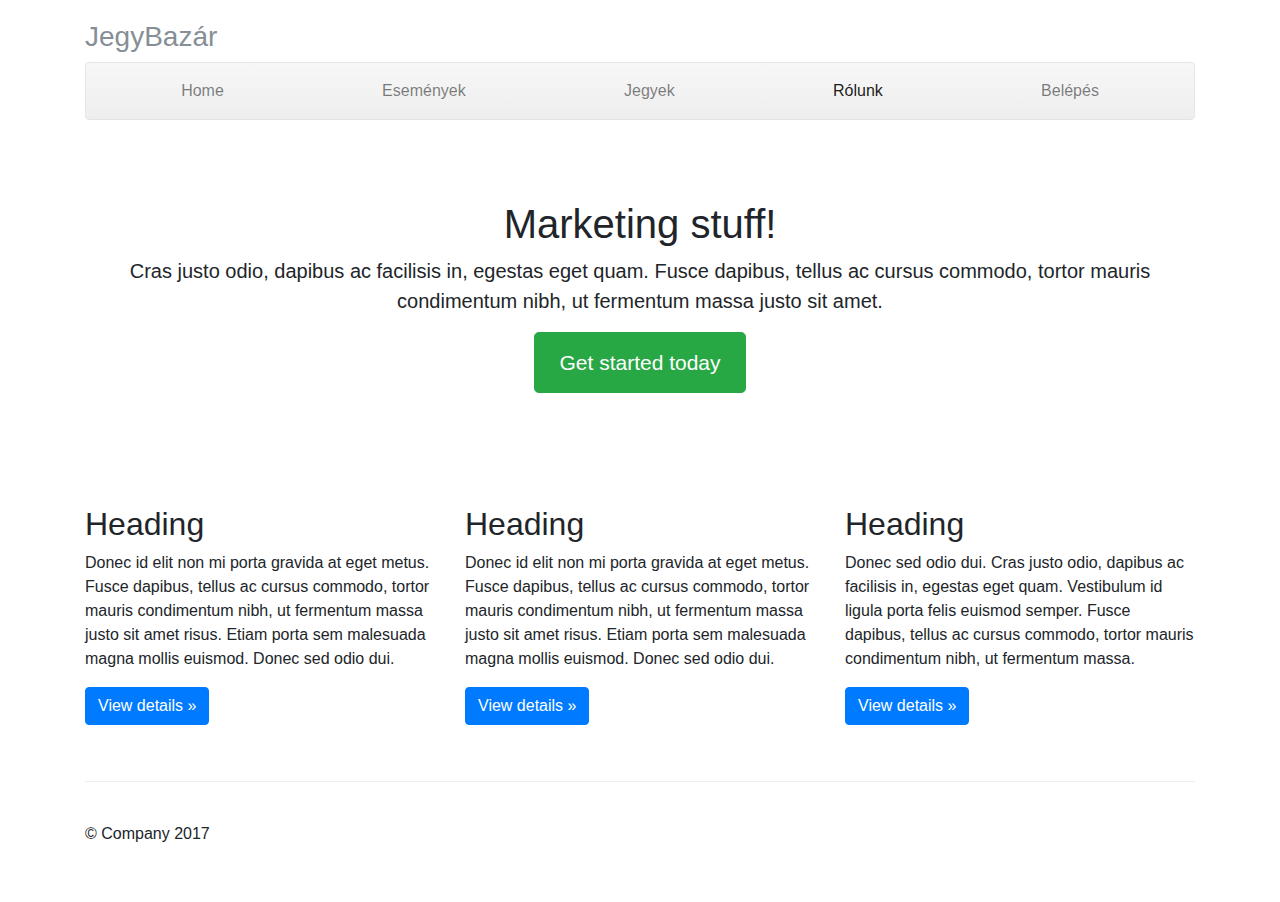
==== about.html @ b2bd4031 "FEAT" ====
<!doctype html>
<head>
  <meta charset="utf-8">
  <meta name="viewport" content="width=device-width, initial-scale=1, shrink-to-fit=no">
  <meta name="description" content="">
  <meta name="author" content="">

  <title>JegyBazár</title>

  <!-- Bootstrap core CSS -->
  <link href="lib/bootstrap/css/bootstrap.min.css" rel="stylesheet">

  <!-- Custom styles for this template -->
  <link href="css/style.css" rel="stylesheet">
</head>

<body>

  <div class="container">

    <header class="masthead">
      <h3 class="text-muted">JegyBazár</h3>

      <nav class="navbar navbar-expand-md navbar-light bg-light rounded mb-3">
        <button class="navbar-toggler" type="button" data-toggle="collapse" data-target="#navbarCollapse" aria-controls="navbarCollapse" aria-expanded="false" aria-label="Toggle navigation">
          <span class="navbar-toggler-icon"></span>
        </button>
        <div class="collapse navbar-collapse" id="navbarCollapse">
          <ul class="navbar-nav text-md-center nav-justified w-100">
            <li class="nav-item">
              <a class="nav-link" href="index.html">Home <span class="sr-only">(current)</span></a>
            </li>
            <li class="nav-item">
              <a class="nav-link" href="events.html">Események</a>
            </li>
            <li class="nav-item">
              <a class="nav-link" href="tickets.html">Jegyek</a>
            </li>
            <li class="nav-item">
              <a class="nav-link active" href="about.html">Rólunk</a>
            </li>
            <li class="nav-item">
              <a class="nav-link" href="login.html">Belépés</a>
            </li>
          </ul>
        </div>
      </nav>
    </header>

    <main role="main">

      <!-- Jumbotron -->
      <div class="jumbotron">
        <h1>Marketing stuff!</h1>
        <p class="lead">Cras justo odio, dapibus ac facilisis in, egestas eget quam. Fusce dapibus, tellus ac cursus commodo, tortor mauris condimentum nibh, ut fermentum massa justo sit amet.</p>
        <p><a class="btn btn-lg btn-success" href="#" role="button">Get started today</a></p>
      </div>

      <!-- Example row of columns -->
      <div class="row">
        <div class="col-lg-4">
          <h2>Heading</h2>
          <p>Donec id elit non mi porta gravida at eget metus. Fusce dapibus, tellus ac cursus commodo, tortor mauris condimentum nibh, ut fermentum massa justo sit amet risus. Etiam porta sem malesuada magna mollis euismod. Donec sed odio dui. </p>
          <p><a class="btn btn-primary" href="#" role="button">View details &raquo;</a></p>
        </div>
        <div class="col-lg-4">
          <h2>Heading</h2>
          <p>Donec id elit non mi porta gravida at eget metus. Fusce dapibus, tellus ac cursus commodo, tortor mauris condimentum nibh, ut fermentum massa justo sit amet risus. Etiam porta sem malesuada magna mollis euismod. Donec sed odio dui. </p>
          <p><a class="btn btn-primary" href="#" role="button">View details &raquo;</a></p>
        </div>
        <div class="col-lg-4">
          <h2>Heading</h2>
          <p>Donec sed odio dui. Cras justo odio, dapibus ac facilisis in, egestas eget quam. Vestibulum id ligula porta felis euismod semper. Fusce dapibus, tellus ac cursus commodo, tortor mauris condimentum nibh, ut fermentum massa.</p>
          <p><a class="btn btn-primary" href="#" role="button">View details &raquo;</a></p>
        </div>
      </div>

    </main>

    <!-- Site footer -->
    <footer class="footer">
      <p>&copy; Company 2017</p>
    </footer>

  </div> <!-- /container -->


  <!-- Bootstrap core JavaScript
  ================================================== -->
  <!-- Placed at the end of the document so the pages load faster -->
  <script src="lib/jquery-3.2.1.slim.min.js" integrity="sha384-KJ3o2DKtIkvYIK3UENzmM7KCkRr/rE9/Qpg6aAZGJwFDMVNA/GpGFF93hXpG5KkN" crossorigin="anonymous"></script>
  <script src="lib/popper.min.js"></script>
  <script src="lib/bootstrap/js/bootstrap.min.js"></script>
</body>
</html>
---- css/style.css ----
body {
    padding-top: 20px;
  }
  
  .footer {
    padding-top: 40px;
    padding-bottom: 40px;
    margin-top: 40px;
    border-top: 1px solid #eee;
  }
  
  /* Main marketing message and sign up button */
  .jumbotron {
    text-align: center;
    background-color: transparent;
  }
  .jumbotron .btn {
    padding: 14px 24px;
    font-size: 21px;
  }
  
  .navbar {
    background-image: linear-gradient(to bottom, #f7f7f7 0%,#eee 100%);
    border: 1px solid #e5e5e5;
  }
  
  @media (min-width: 768px) {
    .navbar-nav {
      display: -ms-flexbox;
      display: flex;
    }
  
    .navbar-nav .nav-item {
      -ms-flex: 1 0 auto;
      flex: 1 0 auto;
    }
  }
  
  /* Responsive: Portrait tablets and up */
  @media screen and (min-width: 768px) {
    /* Remove the padding we set earlier */
    .masthead,
    .marketing,
    .footer {
      padding-right: 0;
      padding-left: 0;
    }
  }
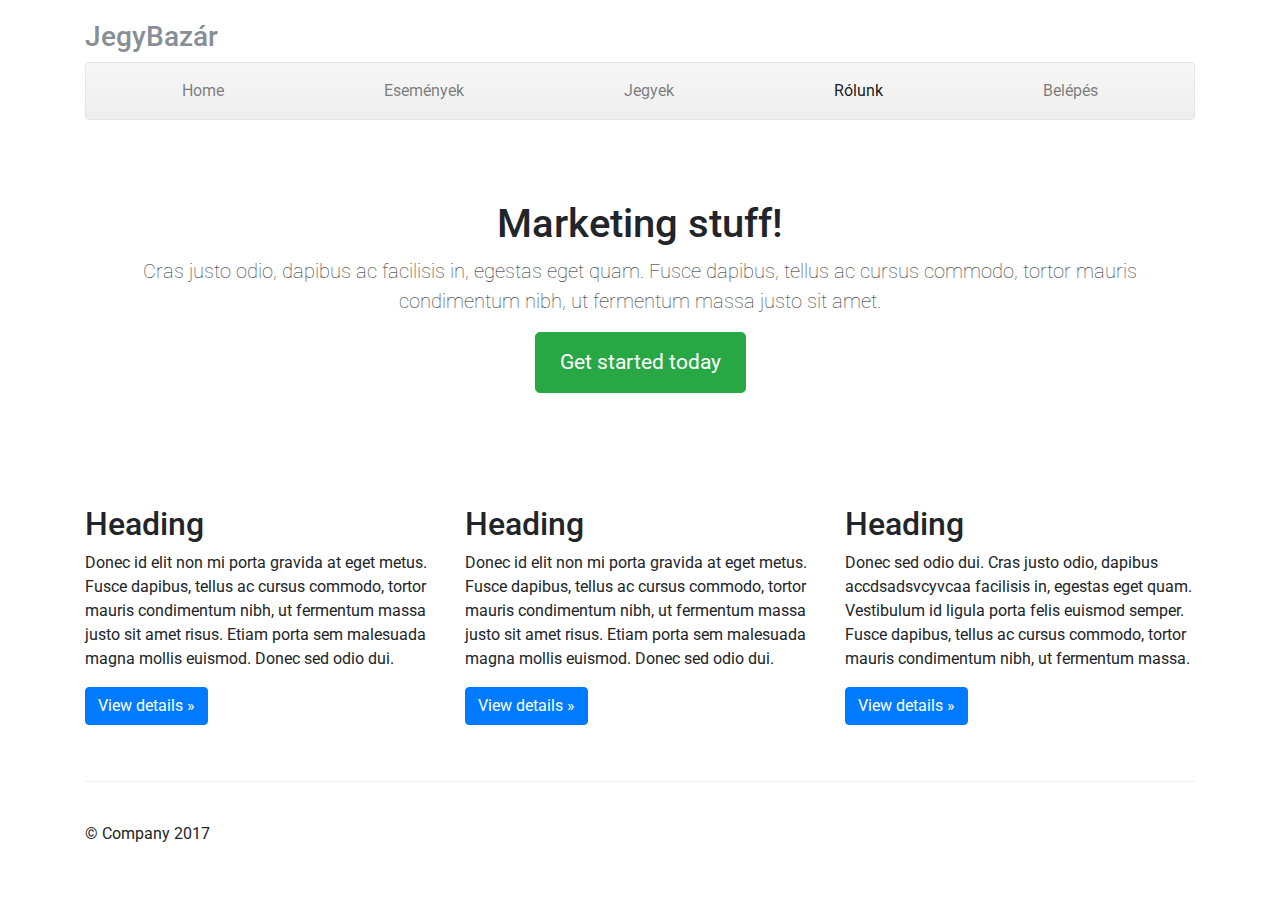
==== commit d1993522: "New style.css" ====
--- a/about.html
+++ b/about.html
@@ -71,7 +71,7 @@
         </div>
         <div class="col-lg-4">
           <h2>Heading</h2>
-          <p>Donec sed odio dui. Cras justo odio, dapibus ac facilisis in, egestas eget quam. Vestibulum id ligula porta felis euismod semper. Fusce dapibus, tellus ac cursus commodo, tortor mauris condimentum nibh, ut fermentum massa.</p>
+          <p>Donec sed odio dui. Cras justo odio, dapibus accdsadsvcyvcaa facilisis in, egestas eget quam. Vestibulum id ligula porta felis euismod semper. Fusce dapibus, tellus ac cursus commodo, tortor mauris condimentum nibh, ut fermentum massa.</p>
           <p><a class="btn btn-primary" href="#" role="button">View details &raquo;</a></p>
         </div>
       </div>
--- a/css/style.css
+++ b/css/style.css
@@ -1,5 +1,8 @@
+@import url('https://fonts.googleapis.com/css?family=Roboto&subset=latin-ext');
+
 body {
     padding-top: 20px;
+    font-family: 'Roboto', sans-serif;
   }
   
   .footer {
@@ -45,4 +48,8 @@
       padding-right: 0;
       padding-left: 0;
     }
+  }
+
+  .lead{
+    font-weight: 100;
   }